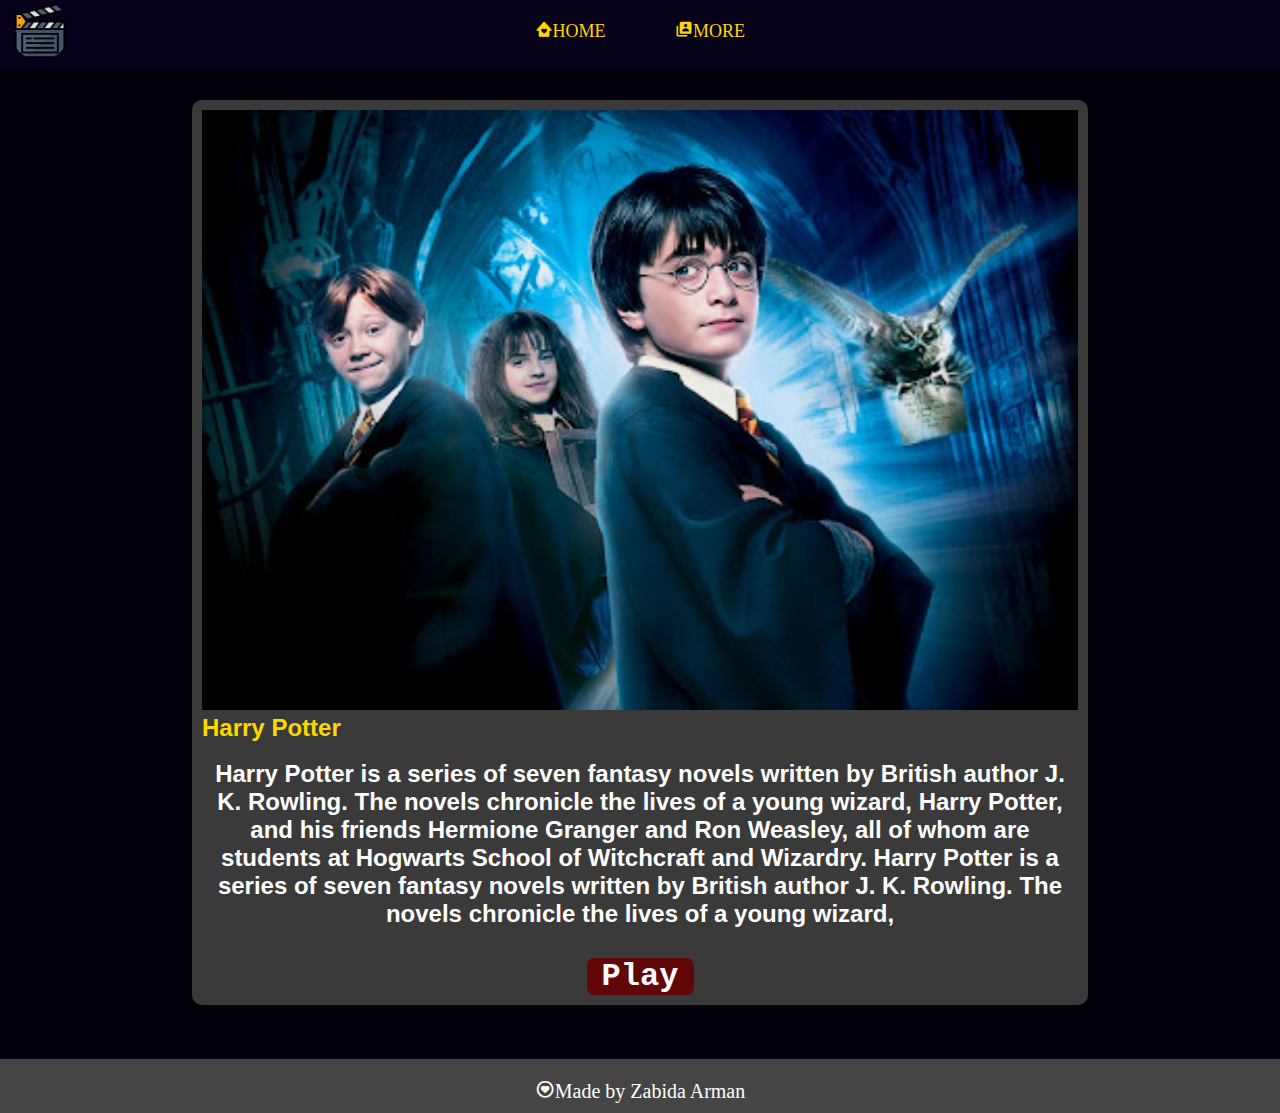
==== harry-potter.html @ 93df530f "Add files via upload" ====
<!DOCTYPE html>
<html lang="en">
    <head>
        <title><i class='bx bx-movie-play'></i>Arman films</title>
        <link rel="stylesheet" href="styles.css">
        <link rel="stylesheet" href="https://unpkg.com/boxicons@2.1.4/css/boxicons.min.css">
        <meta charset="utf-8">
        <meta name="viewport" content="width=device-width, initial-scale=1.0">
    </head>
    <body>
        <header>
            <nav id="nav">
                <img src="logo.png" alt="logo">
                <a href="index.html"><i class='bx bxs-home-heart'>HOME</i></a>
                <a href="order.html"><i class='bx bxs-user-account'>MORE</i></a>
            </nav>
        </header>
        <div class="film-container">
            <img src="harry-potter.jpg" alt="harry">
            <br>
            <h1>Harry Potter</h1>
            <br>
            <p>Harry Potter is a series of seven fantasy novels written by British author J. K. Rowling. The novels chronicle the lives of a young wizard, Harry Potter, and his friends Hermione Granger and Ron Weasley, all of whom are students at Hogwarts School of Witchcraft and Wizardry. 
                Harry Potter is a series of seven fantasy novels written by British author J. K. Rowling. The novels chronicle the lives of a young wizard, 
            </p>
            <a href="harry-vid.html"><div class="play">Play</div></a>
        </div>
       <br>
       <br>
       <br>
    
       <footer id="footer">
        <div class="footer-text">
            <span class="footer-head"><i class='bx bx-heart-circle'></i>Made by Zabida Arman</span>
        </div>
    </footer>
    </body>
</html>
---- styles.css ----
*{
    margin: 0;
    padding: 0;
    box-sizing: border-box;
}
body{
    box-sizing: border-box;
    background: rgb(3, 0, 12);
    background-repeat: no-repeat;
    background-size: cover;
}
a{
  text-decoration: none;
}
#nav img{
  position: absolute;
  left: 10px;
  border-radius: 100%;
  width: 60px;
  height: 60px;
  object-fit: fill;
}

#nav{
    background-color: rgb(8, 1, 26);
    display: flex;
    justify-content: center;
    width: 100%;
    height: 70px;
    position: fixed;
    top: 0;
    right: 0;
    left: 0;
    z-index: 1;
  
  }
  
  #nav a{
    color: gold;
    font-size: large;
    padding-top: 5px;
    text-transform: uppercase;
    font-family: sans-serif;
    font-style: normal;
    text-decoration: none;
    width: 140px;
    height: 40px;
    align-items: center;
    margin-top: auto;
    margin-bottom: auto;
    text-align: center;
  }
  
  #nav a:hover{
    padding-top: 5px;
    color: #08011a;
    text-align: center;
    background-color: gold;
    border-radius: 5px;
    transition-duration: 1s;
  }

  .container-1{
    width: 98%;
    height: 700px;
    justify-content: center;
    margin-left: auto;
    margin-right: auto;
  }
  .container-1 img{
    object-fit: cover;
    width: 100%;
    height: 800px;
  }
  .container-1 h1{
    text-align: center;
    font-size: 2rem;
    font-family: sans-serif;
    font-weight: bold;
    color: #fff;
    margin-top: 100px;
  }
.container-1 .image-caption{
    text-align: center;
    font-size: 20px;
    font-family: sans-serif;
    font-weight: bold;
    color: rgb(252, 251, 251);
    margin-top: 10px;
}
  #container-2{
    width: 98%;
    height: 100%;
    display: block;
    justify-content: center;
    margin-left: auto;
    margin-right: auto;
    margin-top: 100px;
    margin-bottom: 100px;
  }
  #container-2 h1{
    text-align: center;
    font-size: 3rem;
    font-family: sans-serif;
    font-weight: bold;
    color: yellow;
    margin-top: 150px;
    
  }
  .row1{
    margin-top: 50px;
    display: flex;
    gap: 60px;
    justify-content: center;
    margin-left: auto;
    margin-right: auto;
  }
  .row2{
    margin-top: 50px;
    display: flex;
    gap: 60px;
    justify-content: center;
    margin-left: auto;
    margin-right: auto;
  }
  .icons{
    display: flex;
    gap: 10px;
    justify-content: center;
    margin-left: auto;
    margin-right: auto;
    margin-top: 50px;
    margin-bottom: 100px;
  }
  .icon1, .icon2, .icon3, .icon4, .icon5{
    width: 50px;
    height: 50px;
    color: #fff;
    text-align: center;
    font-weight: bold;
    padding-top: 15px;
    border: 2px solid #fff;
    border-radius: 5px;
  }
  .icon1:hover{
    background-color: #fafafc;
    transition-duration: 1s;
    color: #08011a;
  }
  .icon2:hover{
    background-color: #fafafc;
    transition-duration: 1s;
    color: #08011a;
  }
  .icon3:hover{
    background-color: #fafafc;
    transition-duration: 1s;
    color: #08011a;
  }
 .icon4:hover{
    background-color: #fafafc;
    transition-duration: 1s;
    color: #08011a;
  }
  .icon5:hover{
    background-color: #fafafc;
    transition-duration: 1s;
    color: #08011a;
  }
  .row1-box{
    width: 350px;
    height: 450px;
    background-color: #13023d;
    border-radius: 7px;
    border: 4px solid white;
    position: relative;
    padding: 10px;
  }
  .row1-box img{
    object-fit: cover;
    width: 100%;
    height: 350px;
  }
  .row1-box i{
    position: absolute;
    visibility: hidden;
    top: 170px;
    text-align: center;
    font-size: 6rem;
    color: gold;
    left: 130px;
  }
  .row1-box:hover i{
    visibility: visible;
  }
  .row1-box p{
    position: absolute;
    bottom: 6px;
    right: 0;
    left: 0;
    text-align: center;
    font-size: 2rem;
    font-family: sans-serif;
    font-weight: bold;
    color: gold;
  }
  .film-container{
    width: 70%;
    border-radius: 10px;
    padding: 10px;
    background-color: rgb(59, 58, 58);
    margin-top: 100px;
    height: auto;
    justify-content: center;
    margin-left: auto;
    margin-right: auto;
  }
  .film-container img{
    width: 100%;
    height: 600px;
    object-fit: cover;
    justify-content: center;
    margin-right: auto;
  }
  .film-container h1{
    text-align: left;
    font-size: 1.5rem;
    font-family: sans-serif;
    font-weight: bold;
    color: gold;
  }
  .film-container p{
    text-align: center;
    color: #fff;
    font-size: 1.5rem;
    font-family: sans-serif;
    font-weight: bold;
  }
  .film-container .play{
    width: 107px;
    height: 37px;
    margin-top: 30px;
    font-size: 2rem;
    font-family: 'Courier New', Courier, monospace;
    border-radius: 7px;
    font-weight: bolder;
    background-color: rgb(97, 7, 7);
    color: #fafafc;
    text-align: center;
    justify-content: center;
    margin-left: auto;
    margin-right: auto;
  }
  .film-container video{
    width: 100%;
    height: auto;
  }
#footer {
    width: 100%;
    height: 100%;
    background-color: rgb(70, 69, 69);
    color: #fff;
    font-family: cursive;
    font-weight: lighter;
    font-size: 20px;
    padding-top: 20px;
    text-align: center;
    padding-bottom: 10px;
   
}
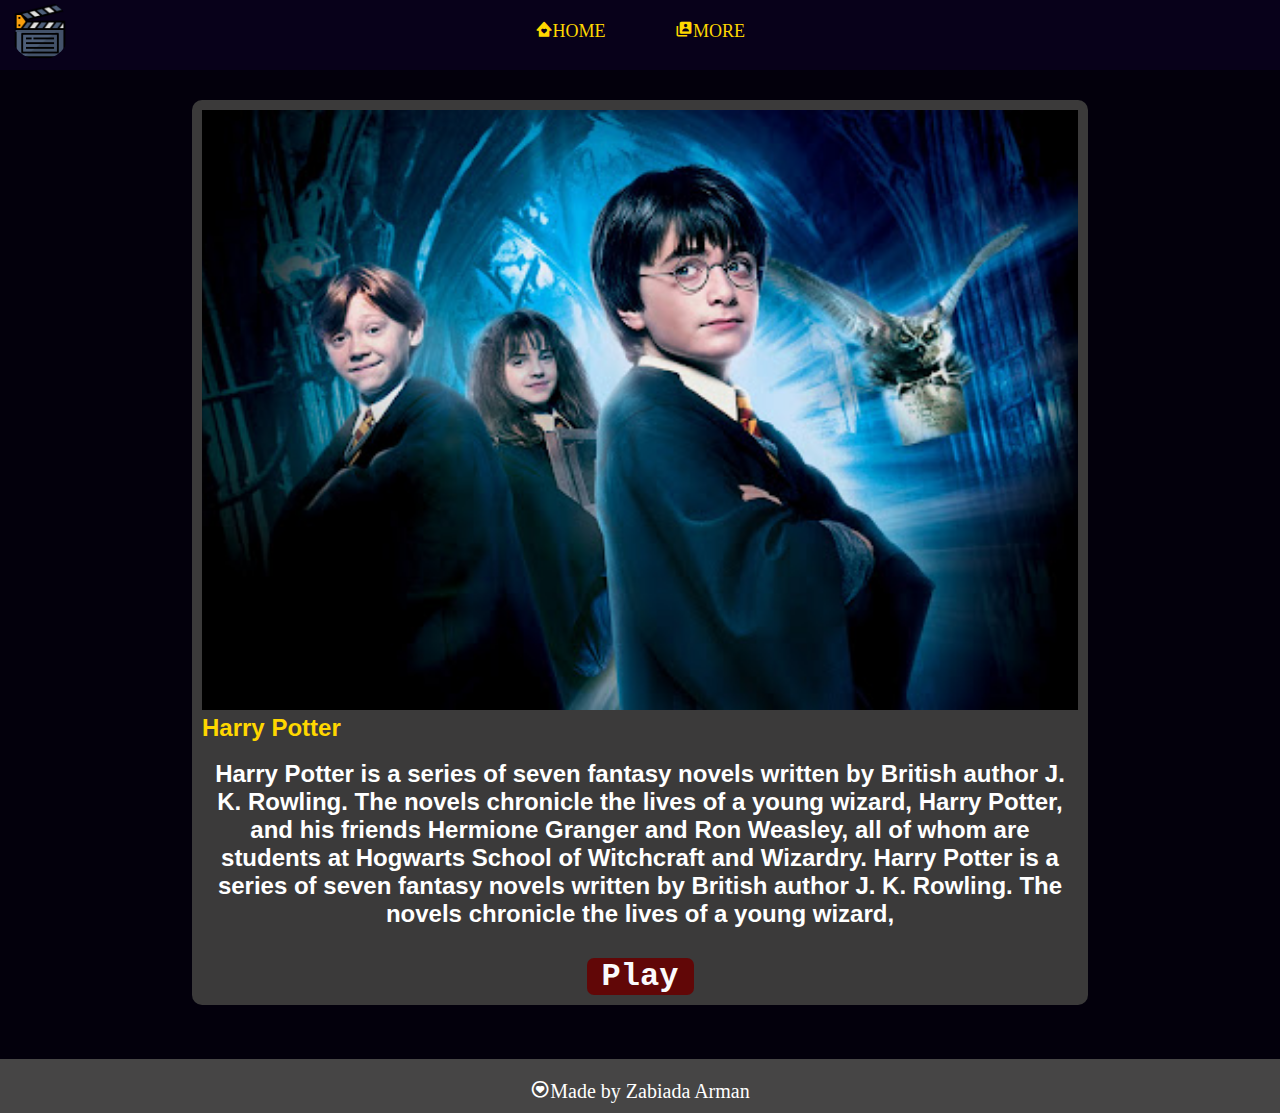
==== commit 0756e5b7: "Update harry-potter.html" ====
--- a/harry-potter.html
+++ b/harry-potter.html
@@ -31,8 +31,8 @@
     
        <footer id="footer">
         <div class="footer-text">
-            <span class="footer-head"><i class='bx bx-heart-circle'></i>Made by Zabida Arman</span>
+            <span class="footer-head"><i class='bx bx-heart-circle'></i>Made by Zabiada Arman</span>
         </div>
     </footer>
     </body>
-</html>+</html>
